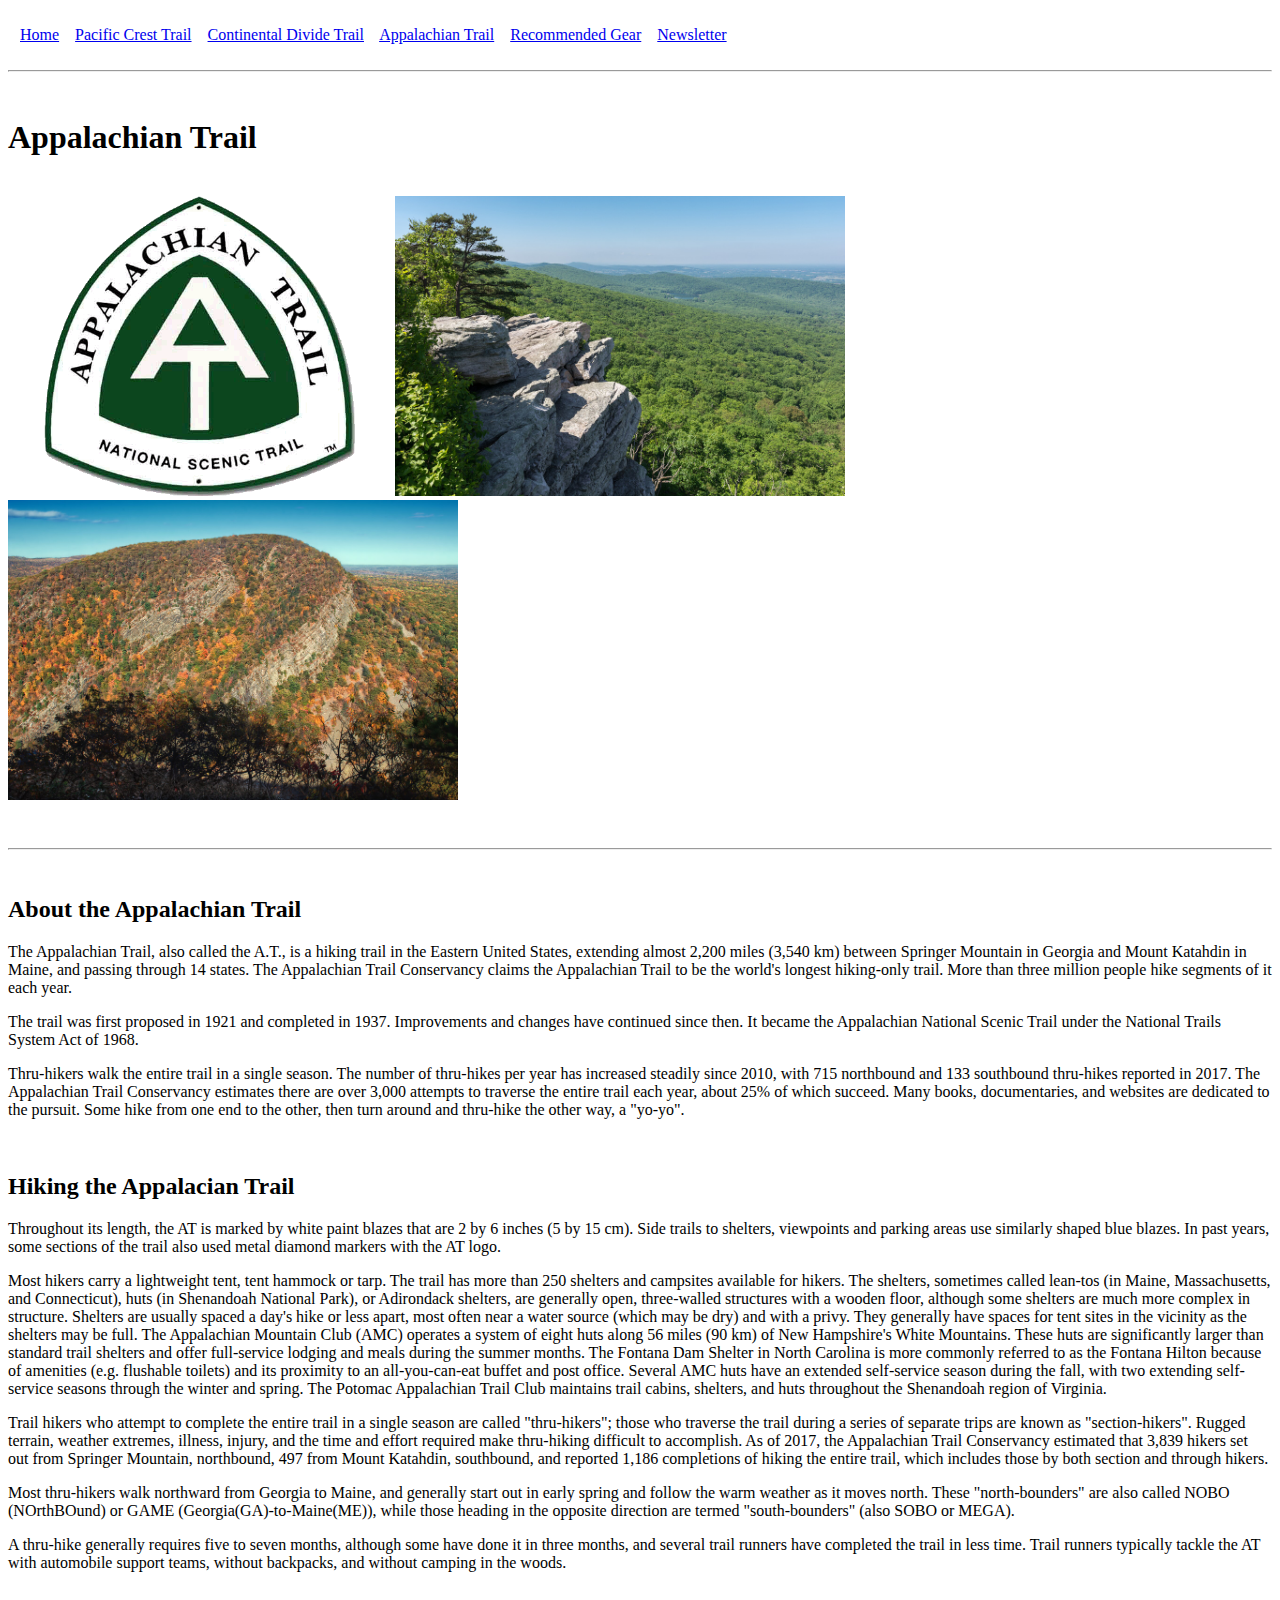
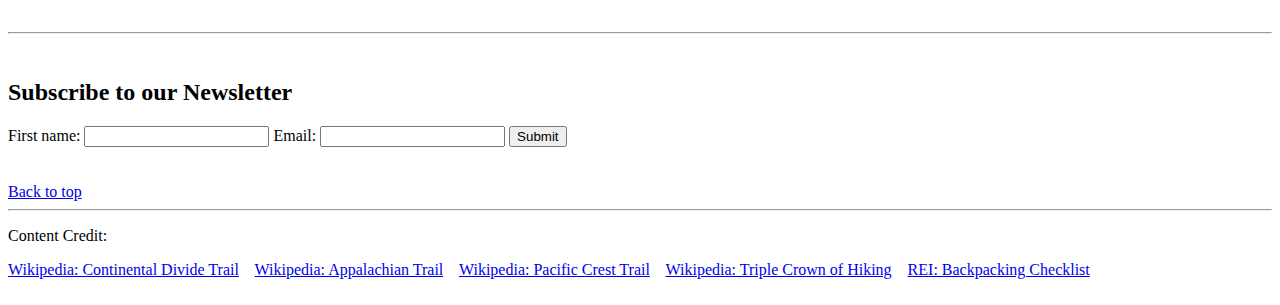
==== at.html @ 915f1fad "first commit" ====
<!DOCTYPE html>
<html lang="en">
<head>
    <meta charset="UTF-8">
    <meta name="viewport" content="width=device-width, initial-scale=1.0">
    <title>Appalachian Trail</title>
    <link rel="stylesheet" href="style.css">
</head>
<body>
    <br>
    <nav>
        &nbsp;&nbsp;
        <a href="index.html">Home</a>
        &nbsp;&nbsp;
        <a href="pct.html">Pacific Crest Trail</a>
        &nbsp;&nbsp;
        <a href="ct.html">Continental Divide Trail</a>
        &nbsp;&nbsp;
        <a href="at.html">Appalachian Trail</a>
        &nbsp;&nbsp;
        <a href="gear.html">Recommended Gear</a>
        &nbsp;&nbsp;
        <a href="#newsletter">Newsletter</a>
    </nav>
    <br>
    <!-- Horizontal Break to split up the Navigation and Heading of the page -->
    <hr>

    <header>
        <br>
        <h1>Appalachian Trail</h1>
        <br>
        <div>
            &nbsp;&nbsp;&nbsp;&nbsp;&nbsp;&nbsp;&nbsp;&nbsp;
            <img src="images/at-logo.png" alt="Appalachian Trail Logo" height="300">
            &nbsp;&nbsp;&nbsp;&nbsp;&nbsp;&nbsp;&nbsp;&nbsp;
            <img src="images/AT_Annapolis_rocks_overlook.jpg" alt="AT Annapolis rocks overlook" height="300">
            &nbsp;&nbsp;&nbsp;&nbsp;&nbsp;&nbsp;&nbsp;&nbsp;
            <img src="images/AT_Totts_Gap_to_Mount_Minsi.jpg" alt="AT Totts Gap to Mount Minsi" height="300">
        </div>
        <br>
        <br>
    </header>
    <!-- Horizontal Break to split up the Heading and Main content of the page -->
    <hr>

    <main>
        <br>
        <section>
            <h2>About the Appalachian Trail</h2>
            <p>
                The Appalachian Trail, also called the A.T., is a hiking trail in the Eastern United States, extending almost 2,200 miles (3,540 km) between Springer Mountain in Georgia and Mount Katahdin in Maine, and passing through 14 states. The Appalachian Trail Conservancy claims the Appalachian Trail to be the world's longest hiking-only trail. More than three million people hike segments of it each year.
            </p>
            <p>
                The trail was first proposed in 1921 and completed in 1937. Improvements and changes have continued since then. It became the Appalachian National Scenic Trail under the National Trails System Act of 1968.
            </p>
            <p>
                Thru-hikers walk the entire trail in a single season. The number of thru-hikes per year has increased steadily since 2010, with 715 northbound and 133 southbound thru-hikes reported in 2017. The Appalachian Trail Conservancy estimates there are over 3,000 attempts to traverse the entire trail each year, about 25% of which succeed. Many books, documentaries, and websites are dedicated to the pursuit. Some hike from one end to the other, then turn around and thru-hike the other way, a "yo-yo".
            </p>
        </section>
        <br>
        <section>
            <h2>Hiking the Appalacian Trail</h2>
            <p>
                Throughout its length, the AT is marked by white paint blazes that are 2 by 6 inches (5 by 15 cm). Side trails to shelters, viewpoints and parking areas use similarly shaped blue blazes. In past years, some sections of the trail also used metal diamond markers with the AT logo.
            </p>
            <p>
                Most hikers carry a lightweight tent, tent hammock or tarp. The trail has more than 250 shelters and campsites available for hikers. The shelters, sometimes called lean-tos (in Maine, Massachusetts, and Connecticut), huts (in Shenandoah National Park), or Adirondack shelters, are generally open, three-walled structures with a wooden floor, although some shelters are much more complex in structure. Shelters are usually spaced a day's hike or less apart, most often near a water source (which may be dry) and with a privy. They generally have spaces for tent sites in the vicinity as the shelters may be full. The Appalachian Mountain Club (AMC) operates a system of eight huts along 56 miles (90 km) of New Hampshire's White Mountains. These huts are significantly larger than standard trail shelters and offer full-service lodging and meals during the summer months. The Fontana Dam Shelter in North Carolina is more commonly referred to as the Fontana Hilton because of amenities (e.g. flushable toilets) and its proximity to an all-you-can-eat buffet and post office. Several AMC huts have an extended self-service season during the fall, with two extending self-service seasons through the winter and spring. The Potomac Appalachian Trail Club maintains trail cabins, shelters, and huts throughout the Shenandoah region of Virginia.
            </p>
            <p>
                Trail hikers who attempt to complete the entire trail in a single season are called "thru-hikers"; those who traverse the trail during a series of separate trips are known as "section-hikers". Rugged terrain, weather extremes, illness, injury, and the time and effort required make thru-hiking difficult to accomplish. As of 2017, the Appalachian Trail Conservancy estimated that 3,839 hikers set out from Springer Mountain, northbound, 497 from Mount Katahdin, southbound, and reported 1,186 completions of hiking the entire trail, which includes those by both section and through hikers.
            </p>
            <p>
                Most thru-hikers walk northward from Georgia to Maine, and generally start out in early spring and follow the warm weather as it moves north. These "north-bounders" are also called NOBO (NOrthBOund) or GAME (Georgia(GA)-to-Maine(ME)), while those heading in the opposite direction are termed "south-bounders" (also SOBO or MEGA).
            </p>
            <p>
                A thru-hike generally requires five to seven months, although some have done it in three months, and several trail runners have completed the trail in less time. Trail runners typically tackle the AT with automobile support teams, without backpacks, and without camping in the woods.
            </p>
        </section>
        <br>
        <br>
        <hr>
        <section id="newsletter">
            <br>
            <h2>Subscribe to our Newsletter</h2>
            <form action="" name="newsletter">
                <label for="fname">First name:</label>
                <input type="text" id="fname" name="fname">
                <label for="email">Email:</label>
                <input type="text" id="email" name="email">
                <input type="submit">
            </form>
            <br>
            <br>
            <a href="#top">Back to top</a>
        </section>
    </main>
        <!-- Horizontal Break to split up the Main content of the page from Footer -->
        <hr>
    
        <footer>
            <p>Content Credit:</p>
            <a href="https://en.wikipedia.org/wiki/Continental_Divide_Trail">Wikipedia: Continental Divide Trail</a>
            &nbsp;&nbsp;
            <a href="https://en.wikipedia.org/wiki/Appalachian_Trail">Wikipedia: Appalachian Trail</a>
            &nbsp;&nbsp;
            <a href="https://en.wikipedia.org/wiki/Pacific_Crest_Trail">Wikipedia: Pacific Crest Trail</a>
            &nbsp;&nbsp;
            <a href="https://en.wikipedia.org/wiki/Triple_Crown_of_Hiking">Wikipedia: Triple Crown of Hiking</a>
            &nbsp;&nbsp;
            <a href="https://www.rei.com/learn/expert-advice/backpacking-checklist.html">REI: Backpacking Checklist</a>
        </footer>
        <br>
</body>
</html>
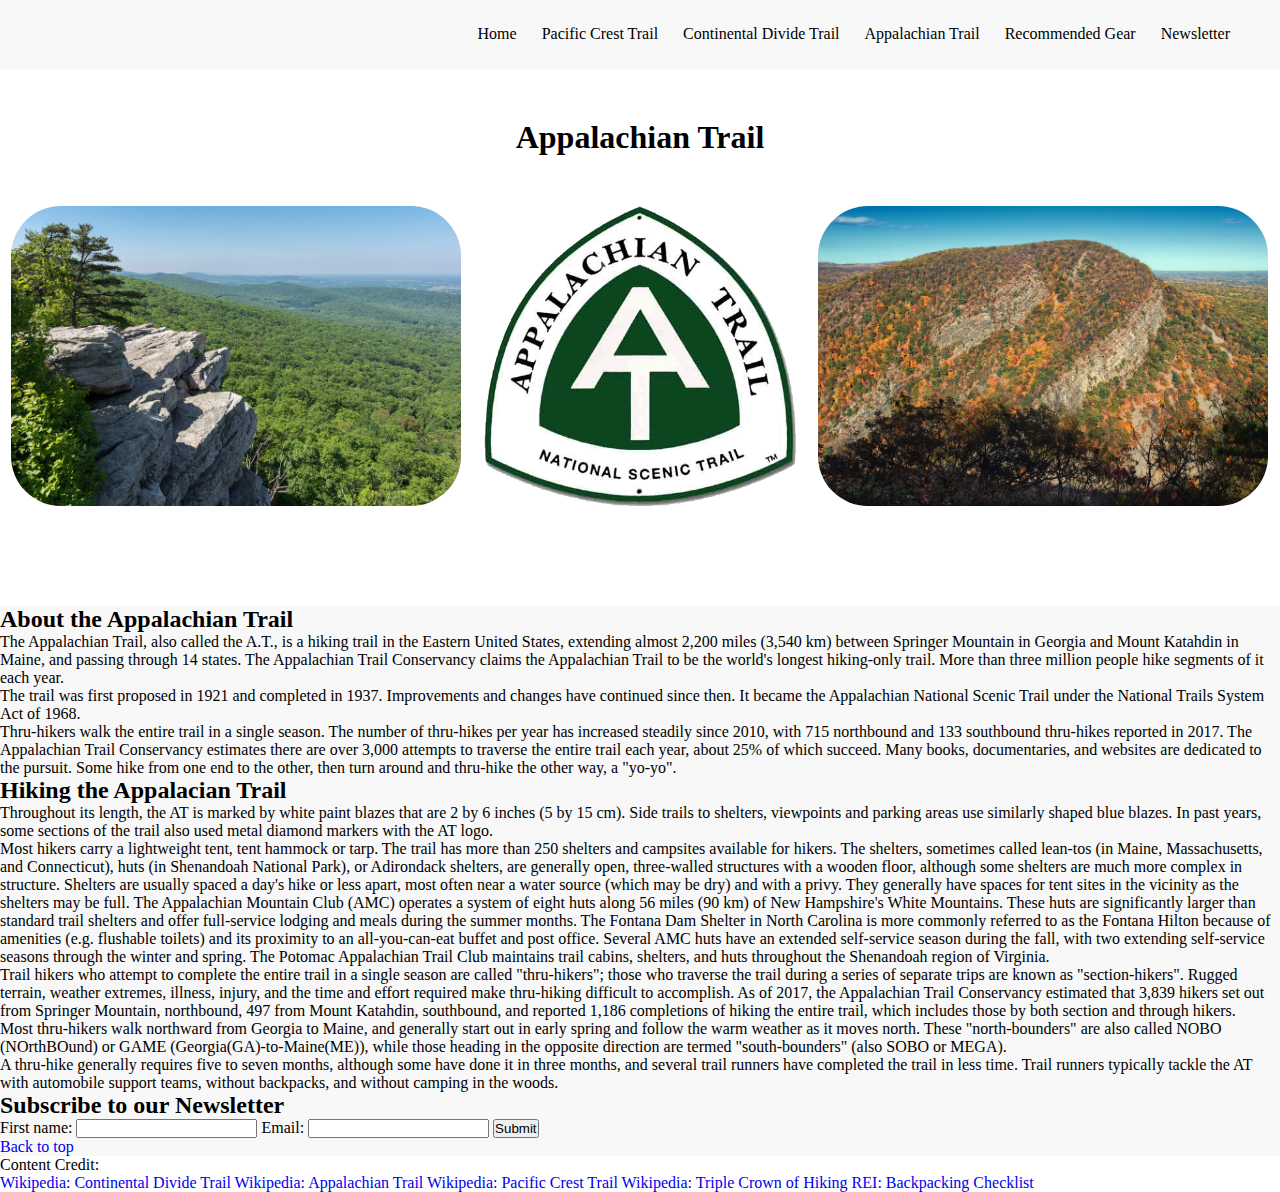
==== commit 9cfec1ab: "nav and header stying" ====
--- a/at.html
+++ b/at.html
@@ -1,115 +1,163 @@
 <!DOCTYPE html>
 <html lang="en">
-<head>
-    <meta charset="UTF-8">
-    <meta name="viewport" content="width=device-width, initial-scale=1.0">
+  <head>
+    <meta charset="UTF-8" />
+    <meta name="viewport" content="width=device-width, initial-scale=1.0" />
     <title>Appalachian Trail</title>
-    <link rel="stylesheet" href="style.css">
-</head>
-<body>
-    <br>
+    <link rel="stylesheet" href="style.css" />
+  </head>
+  <body>
+
     <nav>
-        &nbsp;&nbsp;
-        <a href="index.html">Home</a>
-        &nbsp;&nbsp;
-        <a href="pct.html">Pacific Crest Trail</a>
-        &nbsp;&nbsp;
-        <a href="ct.html">Continental Divide Trail</a>
-        &nbsp;&nbsp;
-        <a href="at.html">Appalachian Trail</a>
-        &nbsp;&nbsp;
-        <a href="gear.html">Recommended Gear</a>
-        &nbsp;&nbsp;
-        <a href="#newsletter">Newsletter</a>
+      <a href="index.html">Home</a>
+      <a href="pct.html">Pacific Crest Trail</a>
+      <a href="ct.html">Continental Divide Trail</a>
+      <a href="at.html">Appalachian Trail</a>
+      <a href="gear.html">Recommended Gear</a>
+      <a href="#newsletter">Newsletter</a>
     </nav>
-    <br>
-    <!-- Horizontal Break to split up the Navigation and Heading of the page -->
-    <hr>
 
     <header>
-        <br>
-        <h1>Appalachian Trail</h1>
-        <br>
-        <div>
-            &nbsp;&nbsp;&nbsp;&nbsp;&nbsp;&nbsp;&nbsp;&nbsp;
-            <img src="images/at-logo.png" alt="Appalachian Trail Logo" height="300">
-            &nbsp;&nbsp;&nbsp;&nbsp;&nbsp;&nbsp;&nbsp;&nbsp;
-            <img src="images/AT_Annapolis_rocks_overlook.jpg" alt="AT Annapolis rocks overlook" height="300">
-            &nbsp;&nbsp;&nbsp;&nbsp;&nbsp;&nbsp;&nbsp;&nbsp;
-            <img src="images/AT_Totts_Gap_to_Mount_Minsi.jpg" alt="AT Totts Gap to Mount Minsi" height="300">
-        </div>
-        <br>
-        <br>
+      <h1>Appalachian Trail</h1>
+      <div class="header-images">
+          <img
+          src="images/AT_Annapolis_rocks_overlook.jpg"
+          alt="AT Annapolis rocks overlook"
+          height="300"
+          />
+          <img
+            src="images/at-logo.png"
+            alt="Appalachian Trail Logo"
+            height="300"
+          />
+        <img
+          src="images/AT_Totts_Gap_to_Mount_Minsi.jpg"
+          alt="AT Totts Gap to Mount Minsi"
+          height="300"
+        />
+      </div>
     </header>
-    <!-- Horizontal Break to split up the Heading and Main content of the page -->
-    <hr>
 
     <main>
-        <br>
-        <section>
-            <h2>About the Appalachian Trail</h2>
-            <p>
-                The Appalachian Trail, also called the A.T., is a hiking trail in the Eastern United States, extending almost 2,200 miles (3,540 km) between Springer Mountain in Georgia and Mount Katahdin in Maine, and passing through 14 states. The Appalachian Trail Conservancy claims the Appalachian Trail to be the world's longest hiking-only trail. More than three million people hike segments of it each year.
-            </p>
-            <p>
-                The trail was first proposed in 1921 and completed in 1937. Improvements and changes have continued since then. It became the Appalachian National Scenic Trail under the National Trails System Act of 1968.
-            </p>
-            <p>
-                Thru-hikers walk the entire trail in a single season. The number of thru-hikes per year has increased steadily since 2010, with 715 northbound and 133 southbound thru-hikes reported in 2017. The Appalachian Trail Conservancy estimates there are over 3,000 attempts to traverse the entire trail each year, about 25% of which succeed. Many books, documentaries, and websites are dedicated to the pursuit. Some hike from one end to the other, then turn around and thru-hike the other way, a "yo-yo".
-            </p>
-        </section>
-        <br>
-        <section>
-            <h2>Hiking the Appalacian Trail</h2>
-            <p>
-                Throughout its length, the AT is marked by white paint blazes that are 2 by 6 inches (5 by 15 cm). Side trails to shelters, viewpoints and parking areas use similarly shaped blue blazes. In past years, some sections of the trail also used metal diamond markers with the AT logo.
-            </p>
-            <p>
-                Most hikers carry a lightweight tent, tent hammock or tarp. The trail has more than 250 shelters and campsites available for hikers. The shelters, sometimes called lean-tos (in Maine, Massachusetts, and Connecticut), huts (in Shenandoah National Park), or Adirondack shelters, are generally open, three-walled structures with a wooden floor, although some shelters are much more complex in structure. Shelters are usually spaced a day's hike or less apart, most often near a water source (which may be dry) and with a privy. They generally have spaces for tent sites in the vicinity as the shelters may be full. The Appalachian Mountain Club (AMC) operates a system of eight huts along 56 miles (90 km) of New Hampshire's White Mountains. These huts are significantly larger than standard trail shelters and offer full-service lodging and meals during the summer months. The Fontana Dam Shelter in North Carolina is more commonly referred to as the Fontana Hilton because of amenities (e.g. flushable toilets) and its proximity to an all-you-can-eat buffet and post office. Several AMC huts have an extended self-service season during the fall, with two extending self-service seasons through the winter and spring. The Potomac Appalachian Trail Club maintains trail cabins, shelters, and huts throughout the Shenandoah region of Virginia.
-            </p>
-            <p>
-                Trail hikers who attempt to complete the entire trail in a single season are called "thru-hikers"; those who traverse the trail during a series of separate trips are known as "section-hikers". Rugged terrain, weather extremes, illness, injury, and the time and effort required make thru-hiking difficult to accomplish. As of 2017, the Appalachian Trail Conservancy estimated that 3,839 hikers set out from Springer Mountain, northbound, 497 from Mount Katahdin, southbound, and reported 1,186 completions of hiking the entire trail, which includes those by both section and through hikers.
-            </p>
-            <p>
-                Most thru-hikers walk northward from Georgia to Maine, and generally start out in early spring and follow the warm weather as it moves north. These "north-bounders" are also called NOBO (NOrthBOund) or GAME (Georgia(GA)-to-Maine(ME)), while those heading in the opposite direction are termed "south-bounders" (also SOBO or MEGA).
-            </p>
-            <p>
-                A thru-hike generally requires five to seven months, although some have done it in three months, and several trail runners have completed the trail in less time. Trail runners typically tackle the AT with automobile support teams, without backpacks, and without camping in the woods.
-            </p>
-        </section>
-        <br>
-        <br>
-        <hr>
-        <section id="newsletter">
-            <br>
-            <h2>Subscribe to our Newsletter</h2>
-            <form action="" name="newsletter">
-                <label for="fname">First name:</label>
-                <input type="text" id="fname" name="fname">
-                <label for="email">Email:</label>
-                <input type="text" id="email" name="email">
-                <input type="submit">
-            </form>
-            <br>
-            <br>
-            <a href="#top">Back to top</a>
-        </section>
+
+      <section>
+        <h2>About the Appalachian Trail</h2>
+        <p>
+          The Appalachian Trail, also called the A.T., is a hiking trail in the
+          Eastern United States, extending almost 2,200 miles (3,540 km) between
+          Springer Mountain in Georgia and Mount Katahdin in Maine, and passing
+          through 14 states. The Appalachian Trail Conservancy claims the
+          Appalachian Trail to be the world's longest hiking-only trail. More
+          than three million people hike segments of it each year.
+        </p>
+        <p>
+          The trail was first proposed in 1921 and completed in 1937.
+          Improvements and changes have continued since then. It became the
+          Appalachian National Scenic Trail under the National Trails System Act
+          of 1968.
+        </p>
+        <p>
+          Thru-hikers walk the entire trail in a single season. The number of
+          thru-hikes per year has increased steadily since 2010, with 715
+          northbound and 133 southbound thru-hikes reported in 2017. The
+          Appalachian Trail Conservancy estimates there are over 3,000 attempts
+          to traverse the entire trail each year, about 25% of which succeed.
+          Many books, documentaries, and websites are dedicated to the pursuit.
+          Some hike from one end to the other, then turn around and thru-hike
+          the other way, a "yo-yo".
+        </p>
+      </section>
+
+      <section>
+        <h2>Hiking the Appalacian Trail</h2>
+        <p>
+          Throughout its length, the AT is marked by white paint blazes that are
+          2 by 6 inches (5 by 15 cm). Side trails to shelters, viewpoints and
+          parking areas use similarly shaped blue blazes. In past years, some
+          sections of the trail also used metal diamond markers with the AT
+          logo.
+        </p>
+        <p>
+          Most hikers carry a lightweight tent, tent hammock or tarp. The trail
+          has more than 250 shelters and campsites available for hikers. The
+          shelters, sometimes called lean-tos (in Maine, Massachusetts, and
+          Connecticut), huts (in Shenandoah National Park), or Adirondack
+          shelters, are generally open, three-walled structures with a wooden
+          floor, although some shelters are much more complex in structure.
+          Shelters are usually spaced a day's hike or less apart, most often
+          near a water source (which may be dry) and with a privy. They
+          generally have spaces for tent sites in the vicinity as the shelters
+          may be full. The Appalachian Mountain Club (AMC) operates a system of
+          eight huts along 56 miles (90 km) of New Hampshire's White Mountains.
+          These huts are significantly larger than standard trail shelters and
+          offer full-service lodging and meals during the summer months. The
+          Fontana Dam Shelter in North Carolina is more commonly referred to as
+          the Fontana Hilton because of amenities (e.g. flushable toilets) and
+          its proximity to an all-you-can-eat buffet and post office. Several
+          AMC huts have an extended self-service season during the fall, with
+          two extending self-service seasons through the winter and spring. The
+          Potomac Appalachian Trail Club maintains trail cabins, shelters, and
+          huts throughout the Shenandoah region of Virginia.
+        </p>
+        <p>
+          Trail hikers who attempt to complete the entire trail in a single
+          season are called "thru-hikers"; those who traverse the trail during a
+          series of separate trips are known as "section-hikers". Rugged
+          terrain, weather extremes, illness, injury, and the time and effort
+          required make thru-hiking difficult to accomplish. As of 2017, the
+          Appalachian Trail Conservancy estimated that 3,839 hikers set out from
+          Springer Mountain, northbound, 497 from Mount Katahdin, southbound,
+          and reported 1,186 completions of hiking the entire trail, which
+          includes those by both section and through hikers.
+        </p>
+        <p>
+          Most thru-hikers walk northward from Georgia to Maine, and generally
+          start out in early spring and follow the warm weather as it moves
+          north. These "north-bounders" are also called NOBO (NOrthBOund) or
+          GAME (Georgia(GA)-to-Maine(ME)), while those heading in the opposite
+          direction are termed "south-bounders" (also SOBO or MEGA).
+        </p>
+        <p>
+          A thru-hike generally requires five to seven months, although some
+          have done it in three months, and several trail runners have completed
+          the trail in less time. Trail runners typically tackle the AT with
+          automobile support teams, without backpacks, and without camping in
+          the woods.
+        </p>
+      </section>
+
+      <section id="newsletter">
+        <h2>Subscribe to our Newsletter</h2>
+        <form action="" name="newsletter">
+          <label for="fname">First name:</label>
+          <input type="text" id="fname" name="fname" />
+          <label for="email">Email:</label>
+          <input type="text" id="email" name="email" />
+          <input type="submit" />
+        </form>
+        <a id="link-to-top" href="#top">Back to top</a>
+      </section>
     </main>
-        <!-- Horizontal Break to split up the Main content of the page from Footer -->
-        <hr>
-    
-        <footer>
-            <p>Content Credit:</p>
-            <a href="https://en.wikipedia.org/wiki/Continental_Divide_Trail">Wikipedia: Continental Divide Trail</a>
-            &nbsp;&nbsp;
-            <a href="https://en.wikipedia.org/wiki/Appalachian_Trail">Wikipedia: Appalachian Trail</a>
-            &nbsp;&nbsp;
-            <a href="https://en.wikipedia.org/wiki/Pacific_Crest_Trail">Wikipedia: Pacific Crest Trail</a>
-            &nbsp;&nbsp;
-            <a href="https://en.wikipedia.org/wiki/Triple_Crown_of_Hiking">Wikipedia: Triple Crown of Hiking</a>
-            &nbsp;&nbsp;
-            <a href="https://www.rei.com/learn/expert-advice/backpacking-checklist.html">REI: Backpacking Checklist</a>
-        </footer>
-        <br>
-</body>
-</html>+
+    <footer>
+      <p>Content Credit:</p>
+      <a href="https://en.wikipedia.org/wiki/Continental_Divide_Trail"
+        >Wikipedia: Continental Divide Trail</a
+      >
+      <a href="https://en.wikipedia.org/wiki/Appalachian_Trail"
+        >Wikipedia: Appalachian Trail</a
+      >
+      <a href="https://en.wikipedia.org/wiki/Pacific_Crest_Trail"
+        >Wikipedia: Pacific Crest Trail</a
+      >
+      <a href="https://en.wikipedia.org/wiki/Triple_Crown_of_Hiking"
+        >Wikipedia: Triple Crown of Hiking</a
+      >
+      <a
+        href="https://www.rei.com/learn/expert-advice/backpacking-checklist.html"
+        >REI: Backpacking Checklist</a
+      >
+    </footer>
+
+  </body>
+</html>
--- a/style.css
+++ b/style.css
@@ -0,0 +1,57 @@
+:root {
+    --main-bg-color: #f8f8f8;
+}
+
+* > * {
+    padding: 0;
+    margin: 0;
+}
+
+nav {
+    display: flex;
+    justify-content: end;
+    padding: 25px;
+    background-color: var(--main-bg-color);
+}
+
+a {
+    text-decoration: none;
+}
+
+nav a {
+    margin-left: 25px;
+    color: #000000;
+    border-bottom: 1px solid transparent;
+}
+
+nav a:last-child {
+    margin-right: 25px;
+}
+
+nav a:hover {
+    cursor: pointer;
+    border-bottom: 1px solid #272727;
+    color: #272727;
+}
+
+header {
+    text-align: center;
+    margin-bottom: 100px;
+}
+
+img {
+    border-radius: 50px;
+}
+
+.header-images {
+    display: flex;
+    justify-content: space-around;
+}
+
+h1 {
+    padding: 50px 0;
+}
+
+main {
+    background-color: var(--main-bg-color);
+}
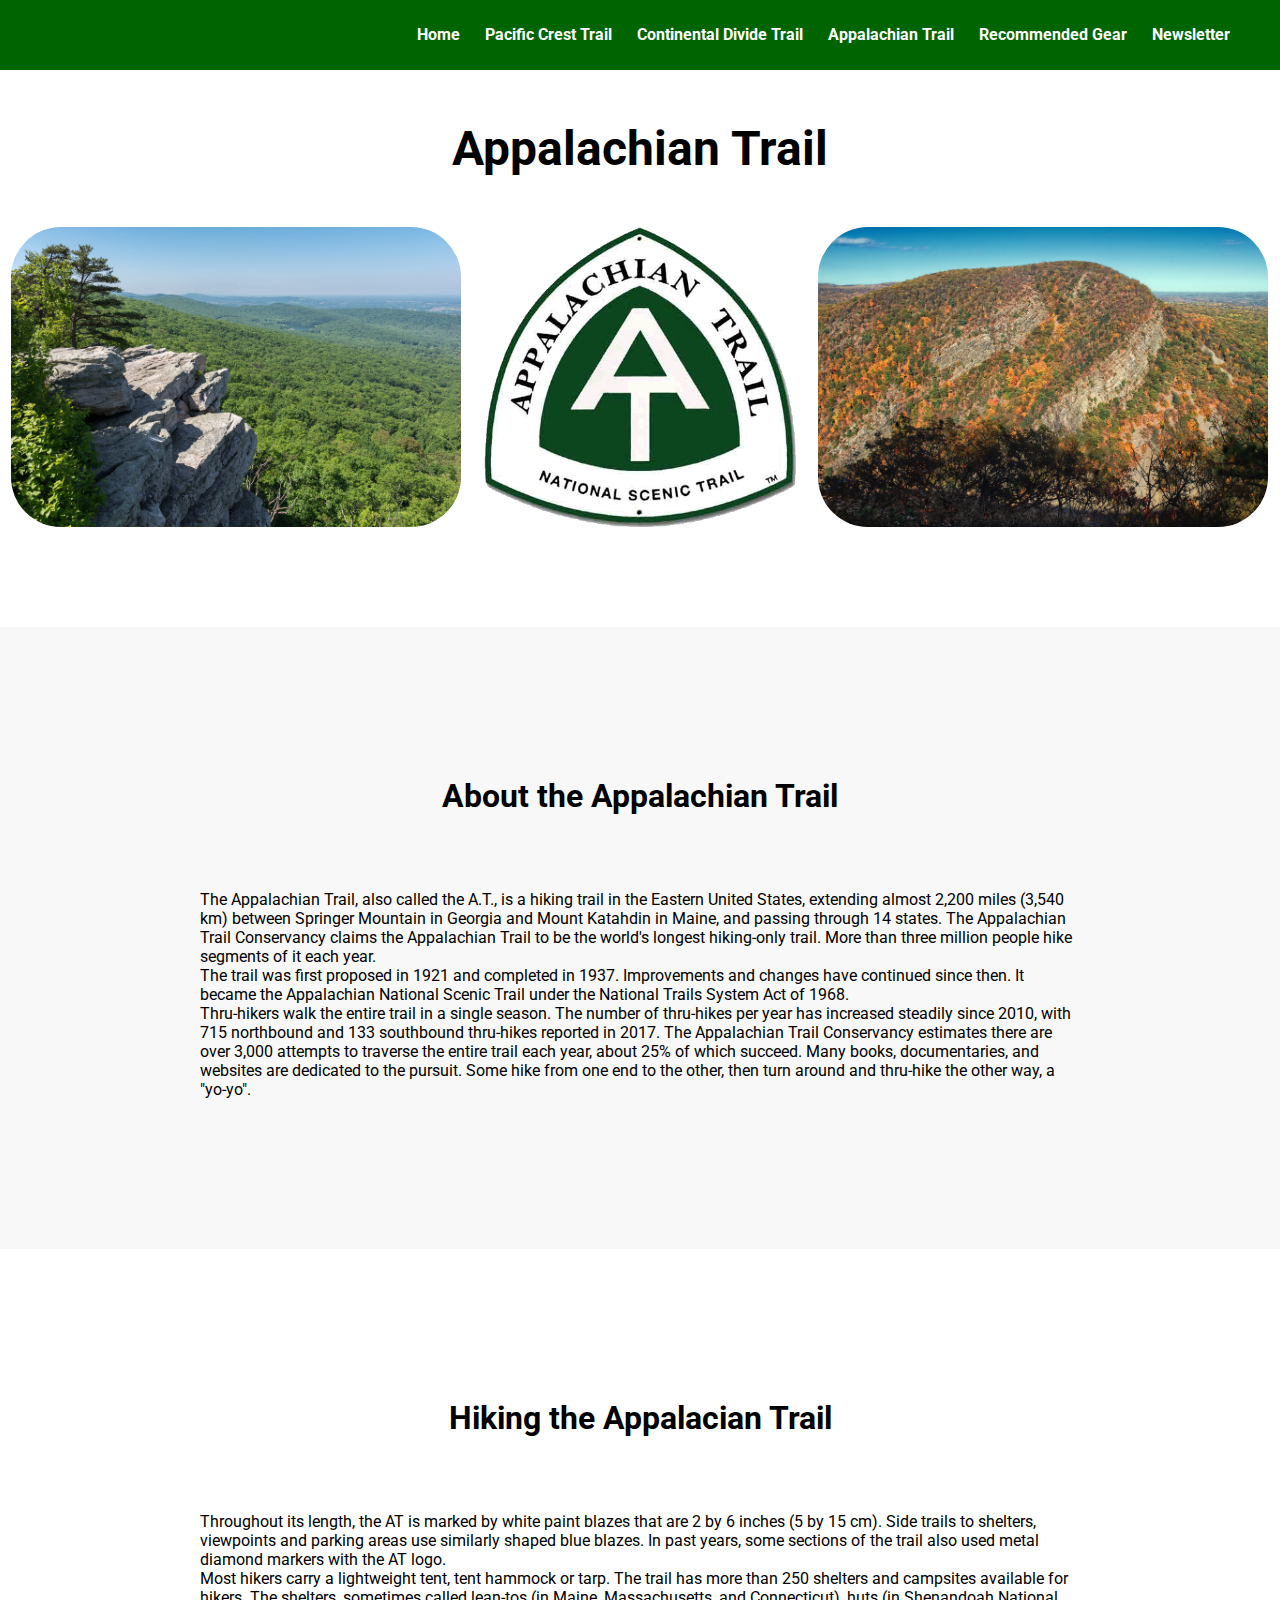
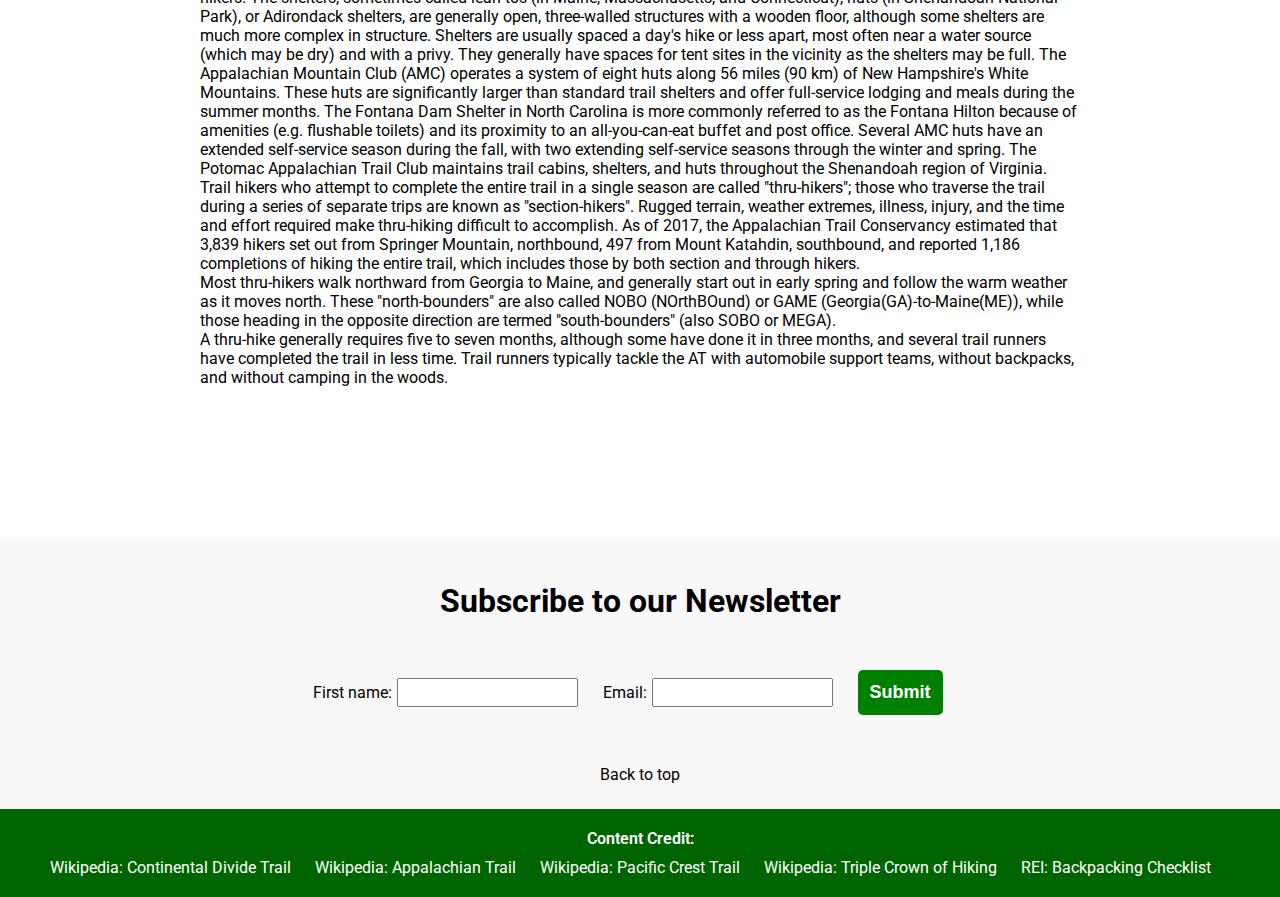
==== commit 059f8e49: "styling completed" ====
--- a/at.html
+++ b/at.html
@@ -133,7 +133,7 @@
           <input type="text" id="fname" name="fname" />
           <label for="email">Email:</label>
           <input type="text" id="email" name="email" />
-          <input type="submit" />
+          <input type="submit" id="submit"/>
         </form>
         <a id="link-to-top" href="#top">Back to top</a>
       </section>
--- a/style.css
+++ b/style.css
@@ -1,3 +1,5 @@
+@import url('https://fonts.googleapis.com/css2?family=Roboto:ital,wght@0,100..900;1,100..900&display=swap');
+
 :root {
     --main-bg-color: #f8f8f8;
 }
@@ -7,20 +9,26 @@
     margin: 0;
 }
 
+html {
+    font-family: "Roboto", serif, sans-serif;
+}
+
 nav {
     display: flex;
     justify-content: end;
     padding: 25px;
-    background-color: var(--main-bg-color);
+    background-color: darkgreen;
 }
 
 a {
     text-decoration: none;
+    color: #000000;
 }
 
 nav a {
+    color: white;
+    font-weight: 700;
     margin-left: 25px;
-    color: #000000;
     border-bottom: 1px solid transparent;
 }
 
@@ -28,10 +36,10 @@
     margin-right: 25px;
 }
 
-nav a:hover {
+a:hover {
     cursor: pointer;
-    border-bottom: 1px solid #272727;
-    color: #272727;
+    border-bottom: 1px solid whitesmoke;
+    color: whitesmoke;
 }
 
 header {
@@ -50,8 +58,123 @@
 
 h1 {
     padding: 50px 0;
+    font-size: 48px;
 }
 
 main {
     background-color: var(--main-bg-color);
 }
+
+section {
+    padding: 150px 200px;
+}
+
+section > h2 {
+    text-align: center;
+    padding-bottom: 75px;
+    font-size: 32px;
+}
+
+main section:nth-child(even) {
+    background-color: white;
+}
+
+table {
+    table-layout: fixed;
+    width: 100%;
+    border-collapse: collapse;
+    border: 3px solid black;
+    text-align: center;
+}
+
+thead th {
+    padding: 20px 0;
+    background-color: darkgreen;
+    color: white;
+    border-bottom: 3px solid black;
+    font-size: 28px;
+}
+
+tbody td, 
+tbody th {
+    height: 250px;
+    border-bottom: 1px solid black;
+}
+
+tbody th {
+    font-size: 24px;
+}
+
+tbody tr:nth-child(odd) {
+    background-color: white;   
+}
+
+.td-states {
+    white-space: pre-line;
+    padding-bottom: 20px;
+}
+
+#newsletter {
+    padding: 25px 200px;
+    text-align: center;
+}
+
+#newsletter h2 {
+    padding-top: 20px;
+    padding-bottom: 50px;
+}
+
+form {
+    display: flex;
+    align-items: center;
+    justify-content: center;
+    margin-bottom: 50px;
+}
+
+label {
+    margin-right: 5px;
+}
+
+input {
+    margin-right: 25px;
+    padding: 5px 0;
+}
+
+#submit {
+    padding: 10px;
+    border-radius: 5px;
+    border-color: transparent;
+    background-color: green;
+    color:white;
+    font-weight: bold;
+    font-size: large;
+}
+
+footer {
+    background-color: darkgreen;
+    text-align: center;
+    padding: 20px 0;
+}
+
+footer p {
+    font-weight: 600;
+    color: white;
+    padding-bottom: 10px;
+}
+
+footer a {
+    color: white;
+    margin-right: 20px;
+}
+
+#food-note {
+    font-size: 20px;
+    padding-bottom: 20px;
+    font-weight: 600;
+}
+
+ul li {
+    font-size: 18px;
+    padding-left: 1rem;
+    padding-bottom: 5px;
+}